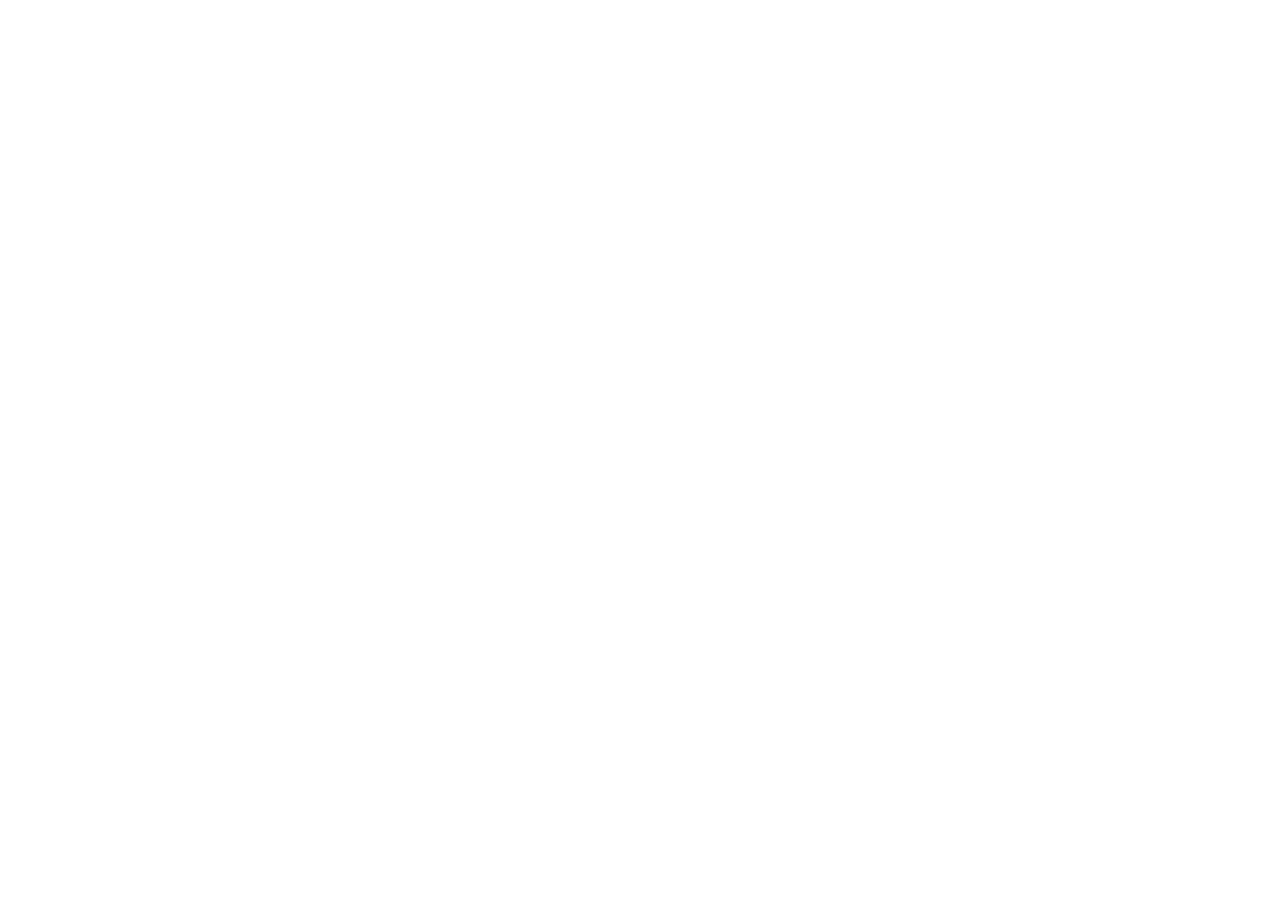
==== scammer-spammer/index.html @ 32a26065 "Add files via upload" ====
<!doctype html>
<html lang="en">
  <head>
    <meta charset="UTF-8" />
    <link rel="icon" type="image/svg+xml" href="/vite.svg" />
    <meta name="viewport" content="width=device-width, initial-scale=1.0" />
    <title>Vite + Vue + TS</title>
    <script type="module" crossorigin src="/assets/index-BvLjT6-2.js"></script>
    <link rel="stylesheet" crossorigin href="/assets/index-2FQKiq5f.css">
  </head>
  <body>
    <div id="app"></div>
  </body>
</html>
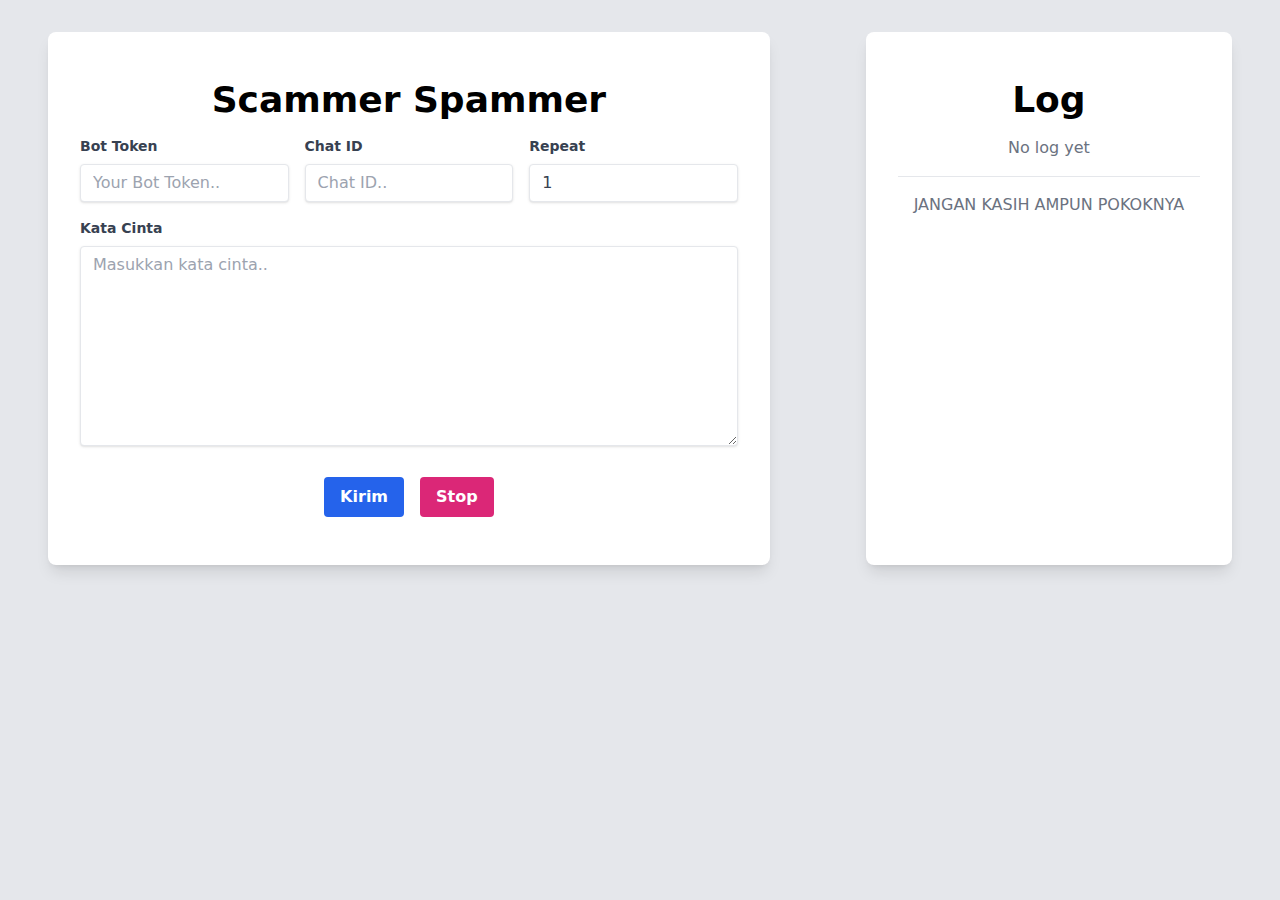
==== commit f872fd26: "Update index.html" ====
--- a/scammer-spammer/index.html
+++ b/scammer-spammer/index.html
@@ -4,9 +4,9 @@
     <meta charset="UTF-8" />
     <link rel="icon" type="image/svg+xml" href="/vite.svg" />
     <meta name="viewport" content="width=device-width, initial-scale=1.0" />
-    <title>Vite + Vue + TS</title>
-    <script type="module" crossorigin src="/assets/index-BvLjT6-2.js"></script>
-    <link rel="stylesheet" crossorigin href="/assets/index-2FQKiq5f.css">
+    <title>Scammer Spammer</title>
+    <script type="module" crossorigin src="assets/index-BvLjT6-2.js"></script>
+    <link rel="stylesheet" crossorigin href="assets/index-2FQKiq5f.css">
   </head>
   <body>
     <div id="app"></div>
--- a/scammer-spammer/assets/index-2FQKiq5f.css
+++ b/scammer-spammer/assets/index-2FQKiq5f.css
@@ -0,0 +1 @@
+*,:before,:after{box-sizing:border-box;border-width:0;border-style:solid;border-color:#e5e7eb}:before,:after{--tw-content: ""}html,:host{line-height:1.5;-webkit-text-size-adjust:100%;-moz-tab-size:4;-o-tab-size:4;tab-size:4;font-family:ui-sans-serif,system-ui,sans-serif,"Apple Color Emoji","Segoe UI Emoji",Segoe UI Symbol,"Noto Color Emoji";font-feature-settings:normal;font-variation-settings:normal;-webkit-tap-highlight-color:transparent}body{margin:0;line-height:inherit}hr{height:0;color:inherit;border-top-width:1px}abbr:where([title]){-webkit-text-decoration:underline dotted;text-decoration:underline dotted}h1,h2,h3,h4,h5,h6{font-size:inherit;font-weight:inherit}a{color:inherit;text-decoration:inherit}b,strong{font-weight:bolder}code,kbd,samp,pre{font-family:ui-monospace,SFMono-Regular,Menlo,Monaco,Consolas,Liberation Mono,Courier New,monospace;font-feature-settings:normal;font-variation-settings:normal;font-size:1em}small{font-size:80%}sub,sup{font-size:75%;line-height:0;position:relative;vertical-align:baseline}sub{bottom:-.25em}sup{top:-.5em}table{text-indent:0;border-color:inherit;border-collapse:collapse}button,input,optgroup,select,textarea{font-family:inherit;font-feature-settings:inherit;font-variation-settings:inherit;font-size:100%;font-weight:inherit;line-height:inherit;color:inherit;margin:0;padding:0}button,select{text-transform:none}button,[type=button],[type=reset],[type=submit]{-webkit-appearance:button;background-color:transparent;background-image:none}:-moz-focusring{outline:auto}:-moz-ui-invalid{box-shadow:none}progress{vertical-align:baseline}::-webkit-inner-spin-button,::-webkit-outer-spin-button{height:auto}[type=search]{-webkit-appearance:textfield;outline-offset:-2px}::-webkit-search-decoration{-webkit-appearance:none}::-webkit-file-upload-button{-webkit-appearance:button;font:inherit}summary{display:list-item}blockquote,dl,dd,h1,h2,h3,h4,h5,h6,hr,figure,p,pre{margin:0}fieldset{margin:0;padding:0}legend{padding:0}ol,ul,menu{list-style:none;margin:0;padding:0}dialog{padding:0}textarea{resize:vertical}input::-moz-placeholder,textarea::-moz-placeholder{opacity:1;color:#9ca3af}input::placeholder,textarea::placeholder{opacity:1;color:#9ca3af}button,[role=button]{cursor:pointer}:disabled{cursor:default}img,svg,video,canvas,audio,iframe,embed,object{display:block;vertical-align:middle}img,video{max-width:100%;height:auto}[hidden]{display:none}*,:before,:after{--tw-border-spacing-x: 0;--tw-border-spacing-y: 0;--tw-translate-x: 0;--tw-translate-y: 0;--tw-rotate: 0;--tw-skew-x: 0;--tw-skew-y: 0;--tw-scale-x: 1;--tw-scale-y: 1;--tw-pan-x: ;--tw-pan-y: ;--tw-pinch-zoom: ;--tw-scroll-snap-strictness: proximity;--tw-gradient-from-position: ;--tw-gradient-via-position: ;--tw-gradient-to-position: ;--tw-ordinal: ;--tw-slashed-zero: ;--tw-numeric-figure: ;--tw-numeric-spacing: ;--tw-numeric-fraction: ;--tw-ring-inset: ;--tw-ring-offset-width: 0px;--tw-ring-offset-color: #fff;--tw-ring-color: rgb(59 130 246 / .5);--tw-ring-offset-shadow: 0 0 #0000;--tw-ring-shadow: 0 0 #0000;--tw-shadow: 0 0 #0000;--tw-shadow-colored: 0 0 #0000;--tw-blur: ;--tw-brightness: ;--tw-contrast: ;--tw-grayscale: ;--tw-hue-rotate: ;--tw-invert: ;--tw-saturate: ;--tw-sepia: ;--tw-drop-shadow: ;--tw-backdrop-blur: ;--tw-backdrop-brightness: ;--tw-backdrop-contrast: ;--tw-backdrop-grayscale: ;--tw-backdrop-hue-rotate: ;--tw-backdrop-invert: ;--tw-backdrop-opacity: ;--tw-backdrop-saturate: ;--tw-backdrop-sepia: }::backdrop{--tw-border-spacing-x: 0;--tw-border-spacing-y: 0;--tw-translate-x: 0;--tw-translate-y: 0;--tw-rotate: 0;--tw-skew-x: 0;--tw-skew-y: 0;--tw-scale-x: 1;--tw-scale-y: 1;--tw-pan-x: ;--tw-pan-y: ;--tw-pinch-zoom: ;--tw-scroll-snap-strictness: proximity;--tw-gradient-from-position: ;--tw-gradient-via-position: ;--tw-gradient-to-position: ;--tw-ordinal: ;--tw-slashed-zero: ;--tw-numeric-figure: ;--tw-numeric-spacing: ;--tw-numeric-fraction: ;--tw-ring-inset: ;--tw-ring-offset-width: 0px;--tw-ring-offset-color: #fff;--tw-ring-color: rgb(59 130 246 / .5);--tw-ring-offset-shadow: 0 0 #0000;--tw-ring-shadow: 0 0 #0000;--tw-shadow: 0 0 #0000;--tw-shadow-colored: 0 0 #0000;--tw-blur: ;--tw-brightness: ;--tw-contrast: ;--tw-grayscale: ;--tw-hue-rotate: ;--tw-invert: ;--tw-saturate: ;--tw-sepia: ;--tw-drop-shadow: ;--tw-backdrop-blur: ;--tw-backdrop-brightness: ;--tw-backdrop-contrast: ;--tw-backdrop-grayscale: ;--tw-backdrop-hue-rotate: ;--tw-backdrop-invert: ;--tw-backdrop-opacity: ;--tw-backdrop-saturate: ;--tw-backdrop-sepia: }.container{width:100%}@media (min-width: 640px){.container{max-width:640px}}@media (min-width: 768px){.container{max-width:768px}}@media (min-width: 1024px){.container{max-width:1024px}}@media (min-width: 1280px){.container{max-width:1280px}}@media (min-width: 1536px){.container{max-width:1536px}}.m-2{margin:.5rem}.mx-auto{margin-left:auto;margin-right:auto}.my-4{margin-top:1rem;margin-bottom:1rem}.mb-2{margin-bottom:.5rem}.mb-4{margin-bottom:1rem}.mb-6{margin-bottom:1.5rem}.mr-4{margin-right:1rem}.mt-2{margin-top:.5rem}.block{display:block}.flex{display:flex}.grid{display:grid}.min-h-screen{min-height:100vh}.w-full{width:100%}.appearance-none{-webkit-appearance:none;-moz-appearance:none;appearance:none}.grid-cols-1{grid-template-columns:repeat(1,minmax(0,1fr))}.flex-col{flex-direction:column}.justify-center{justify-content:center}.gap-4{gap:1rem}.overflow-y-auto{overflow-y:auto}.rounded{border-radius:.25rem}.rounded-lg{border-radius:.5rem}.border{border-width:1px}.border-gray-300{--tw-border-opacity: 1;border-color:rgb(209 213 219 / var(--tw-border-opacity))}.bg-blue-600{--tw-bg-opacity: 1;background-color:rgb(37 99 235 / var(--tw-bg-opacity))}.bg-gray-200{--tw-bg-opacity: 1;background-color:rgb(229 231 235 / var(--tw-bg-opacity))}.bg-pink-600{--tw-bg-opacity: 1;background-color:rgb(219 39 119 / var(--tw-bg-opacity))}.bg-white{--tw-bg-opacity: 1;background-color:rgb(255 255 255 / var(--tw-bg-opacity))}.p-2{padding:.5rem}.p-8{padding:2rem}.px-3{padding-left:.75rem;padding-right:.75rem}.px-4{padding-left:1rem;padding-right:1rem}.py-2{padding-top:.5rem;padding-bottom:.5rem}.text-center{text-align:center}.text-4xl{font-size:2.25rem;line-height:2.5rem}.text-sm{font-size:.875rem;line-height:1.25rem}.font-bold{font-weight:700}.leading-tight{line-height:1.25}.text-blue-500{--tw-text-opacity: 1;color:rgb(59 130 246 / var(--tw-text-opacity))}.text-gray-500{--tw-text-opacity: 1;color:rgb(107 114 128 / var(--tw-text-opacity))}.text-gray-700{--tw-text-opacity: 1;color:rgb(55 65 81 / var(--tw-text-opacity))}.text-white{--tw-text-opacity: 1;color:rgb(255 255 255 / var(--tw-text-opacity))}.shadow{--tw-shadow: 0 1px 3px 0 rgb(0 0 0 / .1), 0 1px 2px -1px rgb(0 0 0 / .1);--tw-shadow-colored: 0 1px 3px 0 var(--tw-shadow-color), 0 1px 2px -1px var(--tw-shadow-color);box-shadow:var(--tw-ring-offset-shadow, 0 0 #0000),var(--tw-ring-shadow, 0 0 #0000),var(--tw-shadow)}.shadow-lg{--tw-shadow: 0 10px 15px -3px rgb(0 0 0 / .1), 0 4px 6px -4px rgb(0 0 0 / .1);--tw-shadow-colored: 0 10px 15px -3px var(--tw-shadow-color), 0 4px 6px -4px var(--tw-shadow-color);box-shadow:var(--tw-ring-offset-shadow, 0 0 #0000),var(--tw-ring-shadow, 0 0 #0000),var(--tw-shadow)}.hover\:bg-blue-700:hover{--tw-bg-opacity: 1;background-color:rgb(29 78 216 / var(--tw-bg-opacity))}.hover\:bg-pink-700:hover{--tw-bg-opacity: 1;background-color:rgb(190 24 93 / var(--tw-bg-opacity))}.hover\:text-blue-700:hover{--tw-text-opacity: 1;color:rgb(29 78 216 / var(--tw-text-opacity))}.focus\:outline-none:focus{outline:2px solid transparent;outline-offset:2px}@media (min-width: 768px){.md\:m-8{margin:2rem}}@media (min-width: 1024px){.lg\:mx-12{margin-left:3rem;margin-right:3rem}.lg\:w-1\/3{width:33.333333%}.lg\:w-2\/3{width:66.666667%}.lg\:grid-cols-3{grid-template-columns:repeat(3,minmax(0,1fr))}.lg\:flex-row{flex-direction:row}}
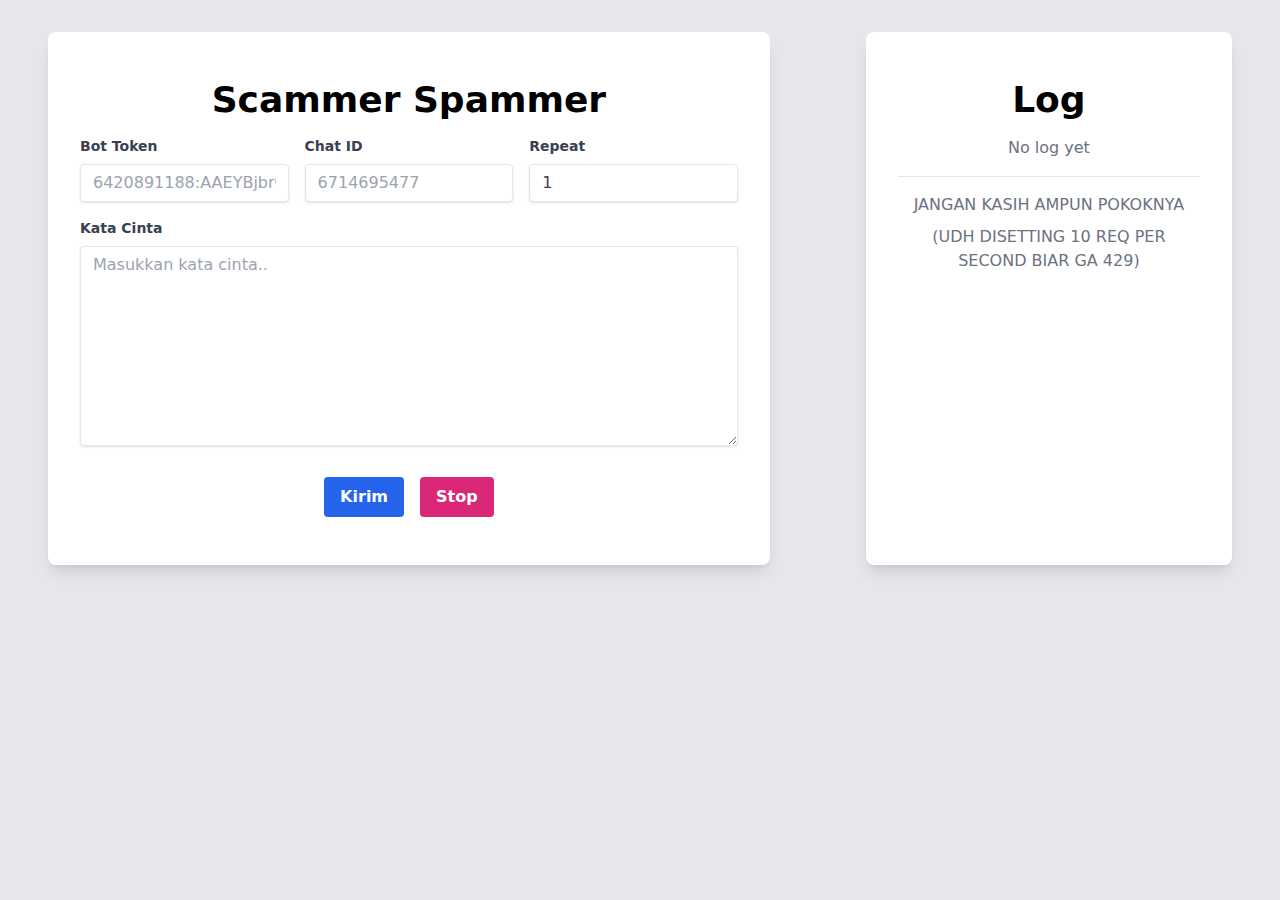
==== commit d94036e5: "Add files via upload" ====
--- a/scammer-spammer/index.html
+++ b/scammer-spammer/index.html
@@ -2,10 +2,10 @@
 <html lang="en">
   <head>
     <meta charset="UTF-8" />
-    <link rel="icon" type="image/svg+xml" href="/vite.svg" />
+    <link rel="icon" type="image/svg+xml" href="vite.svg" />
     <meta name="viewport" content="width=device-width, initial-scale=1.0" />
-    <title>Scammer Spammer</title>
-    <script type="module" crossorigin src="assets/index-BvLjT6-2.js"></script>
+    <title>Vite + Vue + TS</title>
+    <script type="module" crossorigin src="assets/index-BhWEnT-V.js"></script>
     <link rel="stylesheet" crossorigin href="assets/index-2FQKiq5f.css">
   </head>
   <body>
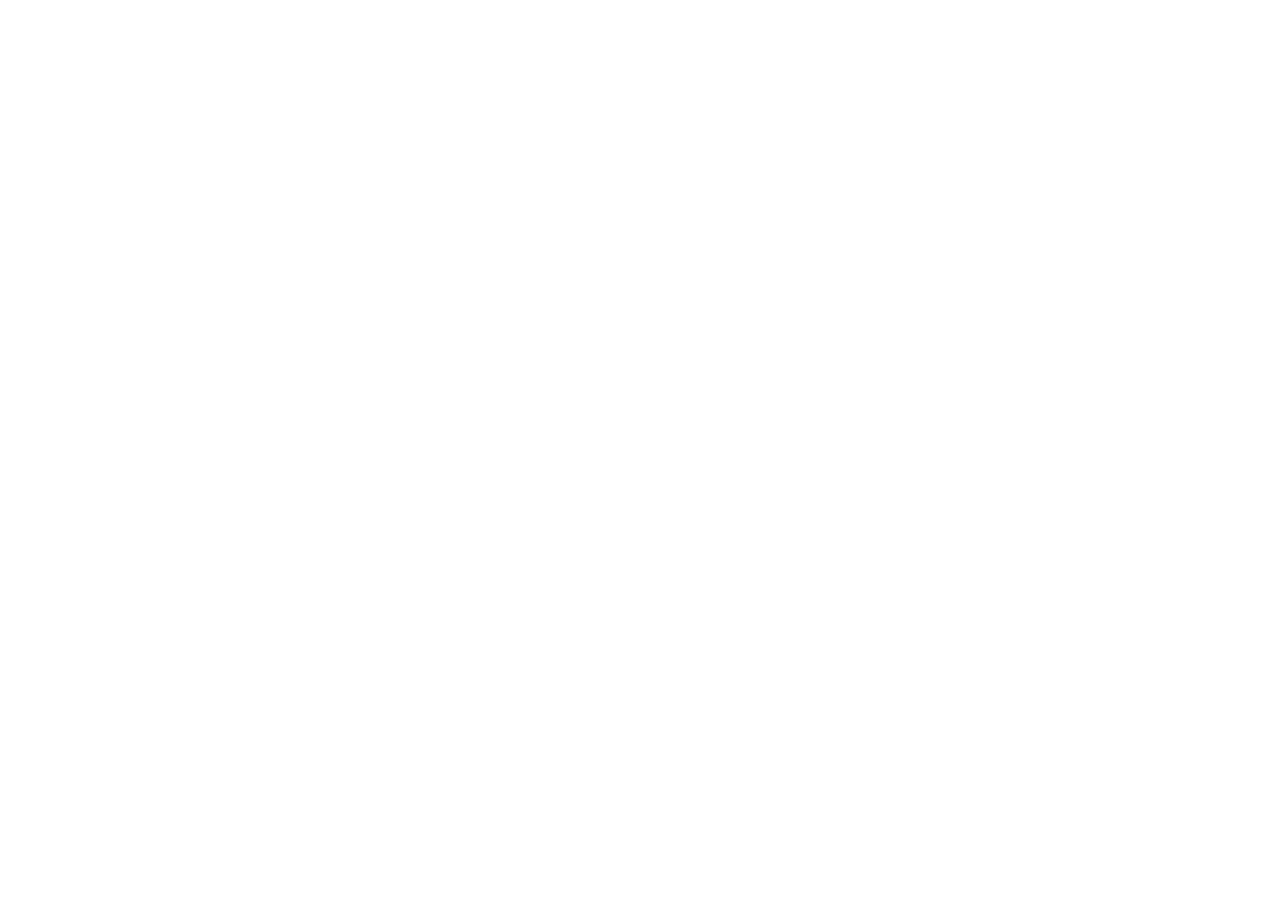
==== commit 6018a1ab: "Add files via upload" ====
--- a/scammer-spammer/index.html
+++ b/scammer-spammer/index.html
@@ -1,14 +1 @@
-<!doctype html>
-<html lang="en">
-  <head>
-    <meta charset="UTF-8" />
-    <link rel="icon" type="image/svg+xml" href="vite.svg" />
-    <meta name="viewport" content="width=device-width, initial-scale=1.0" />
-    <title>Vite + Vue + TS</title>
-    <script type="module" crossorigin src="assets/index-BhWEnT-V.js"></script>
-    <link rel="stylesheet" crossorigin href="assets/index-2FQKiq5f.css">
-  </head>
-  <body>
-    <div id="app"></div>
-  </body>
-</html>
+<!doctype html><html lang="en"><head><meta charset="utf-8"/><link rel="icon" href="/favicon.ico"/><meta name="viewport" content="width=device-width,initial-scale=1"/><meta name="theme-color" content="#000000"/><meta name="description" content="Web site created using create-react-app"/><link rel="apple-touch-icon" href="/logo192.png"/><link rel="manifest" href="/manifest.json"/><title>React App</title><script defer="defer" src="/static/js/main.bf180de5.js"></script><link href="/static/css/main.eea4e89c.css" rel="stylesheet"></head><body><noscript>You need to enable JavaScript to run this app.</noscript><div id="root"></div></body></html>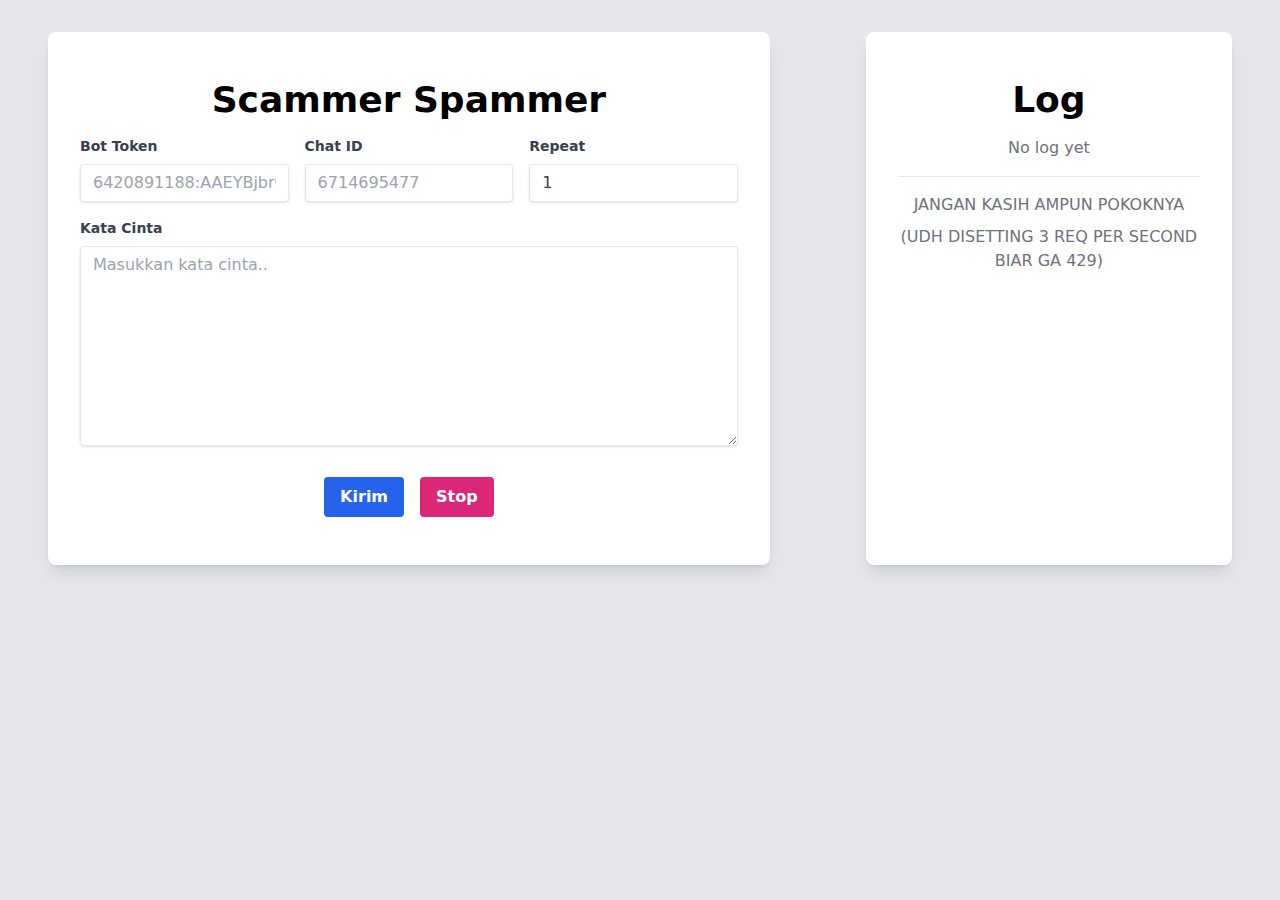
==== commit 490ee61e: "Revert "Add files via upload"" ====
--- a/scammer-spammer/index.html
+++ b/scammer-spammer/index.html
@@ -1 +1,14 @@
-<!doctype html><html lang="en"><head><meta charset="utf-8"/><link rel="icon" href="/favicon.ico"/><meta name="viewport" content="width=device-width,initial-scale=1"/><meta name="theme-color" content="#000000"/><meta name="description" content="Web site created using create-react-app"/><link rel="apple-touch-icon" href="/logo192.png"/><link rel="manifest" href="/manifest.json"/><title>React App</title><script defer="defer" src="/static/js/main.bf180de5.js"></script><link href="/static/css/main.eea4e89c.css" rel="stylesheet"></head><body><noscript>You need to enable JavaScript to run this app.</noscript><div id="root"></div></body></html>+<!doctype html>
+<html lang="en">
+  <head>
+    <meta charset="UTF-8" />
+    <link rel="icon" type="image/svg+xml" href="vite.svg" />
+    <meta name="viewport" content="width=device-width, initial-scale=1.0" />
+    <title>Scammer Spammer</title>
+    <script type="module" crossorigin src="assets/index-BhWEnT-V.js"></script>
+    <link rel="stylesheet" crossorigin href="assets/index-2FQKiq5f.css">
+  </head>
+  <body>
+    <div id="app"></div>
+  </body>
+</html>
--- a/scammer-spammer/assets/index-2FQKiq5f.css
+++ b/scammer-spammer/assets/index-2FQKiq5f.css
@@ -0,0 +1 @@
+*,:before,:after{box-sizing:border-box;border-width:0;border-style:solid;border-color:#e5e7eb}:before,:after{--tw-content: ""}html,:host{line-height:1.5;-webkit-text-size-adjust:100%;-moz-tab-size:4;-o-tab-size:4;tab-size:4;font-family:ui-sans-serif,system-ui,sans-serif,"Apple Color Emoji","Segoe UI Emoji",Segoe UI Symbol,"Noto Color Emoji";font-feature-settings:normal;font-variation-settings:normal;-webkit-tap-highlight-color:transparent}body{margin:0;line-height:inherit}hr{height:0;color:inherit;border-top-width:1px}abbr:where([title]){-webkit-text-decoration:underline dotted;text-decoration:underline dotted}h1,h2,h3,h4,h5,h6{font-size:inherit;font-weight:inherit}a{color:inherit;text-decoration:inherit}b,strong{font-weight:bolder}code,kbd,samp,pre{font-family:ui-monospace,SFMono-Regular,Menlo,Monaco,Consolas,Liberation Mono,Courier New,monospace;font-feature-settings:normal;font-variation-settings:normal;font-size:1em}small{font-size:80%}sub,sup{font-size:75%;line-height:0;position:relative;vertical-align:baseline}sub{bottom:-.25em}sup{top:-.5em}table{text-indent:0;border-color:inherit;border-collapse:collapse}button,input,optgroup,select,textarea{font-family:inherit;font-feature-settings:inherit;font-variation-settings:inherit;font-size:100%;font-weight:inherit;line-height:inherit;color:inherit;margin:0;padding:0}button,select{text-transform:none}button,[type=button],[type=reset],[type=submit]{-webkit-appearance:button;background-color:transparent;background-image:none}:-moz-focusring{outline:auto}:-moz-ui-invalid{box-shadow:none}progress{vertical-align:baseline}::-webkit-inner-spin-button,::-webkit-outer-spin-button{height:auto}[type=search]{-webkit-appearance:textfield;outline-offset:-2px}::-webkit-search-decoration{-webkit-appearance:none}::-webkit-file-upload-button{-webkit-appearance:button;font:inherit}summary{display:list-item}blockquote,dl,dd,h1,h2,h3,h4,h5,h6,hr,figure,p,pre{margin:0}fieldset{margin:0;padding:0}legend{padding:0}ol,ul,menu{list-style:none;margin:0;padding:0}dialog{padding:0}textarea{resize:vertical}input::-moz-placeholder,textarea::-moz-placeholder{opacity:1;color:#9ca3af}input::placeholder,textarea::placeholder{opacity:1;color:#9ca3af}button,[role=button]{cursor:pointer}:disabled{cursor:default}img,svg,video,canvas,audio,iframe,embed,object{display:block;vertical-align:middle}img,video{max-width:100%;height:auto}[hidden]{display:none}*,:before,:after{--tw-border-spacing-x: 0;--tw-border-spacing-y: 0;--tw-translate-x: 0;--tw-translate-y: 0;--tw-rotate: 0;--tw-skew-x: 0;--tw-skew-y: 0;--tw-scale-x: 1;--tw-scale-y: 1;--tw-pan-x: ;--tw-pan-y: ;--tw-pinch-zoom: ;--tw-scroll-snap-strictness: proximity;--tw-gradient-from-position: ;--tw-gradient-via-position: ;--tw-gradient-to-position: ;--tw-ordinal: ;--tw-slashed-zero: ;--tw-numeric-figure: ;--tw-numeric-spacing: ;--tw-numeric-fraction: ;--tw-ring-inset: ;--tw-ring-offset-width: 0px;--tw-ring-offset-color: #fff;--tw-ring-color: rgb(59 130 246 / .5);--tw-ring-offset-shadow: 0 0 #0000;--tw-ring-shadow: 0 0 #0000;--tw-shadow: 0 0 #0000;--tw-shadow-colored: 0 0 #0000;--tw-blur: ;--tw-brightness: ;--tw-contrast: ;--tw-grayscale: ;--tw-hue-rotate: ;--tw-invert: ;--tw-saturate: ;--tw-sepia: ;--tw-drop-shadow: ;--tw-backdrop-blur: ;--tw-backdrop-brightness: ;--tw-backdrop-contrast: ;--tw-backdrop-grayscale: ;--tw-backdrop-hue-rotate: ;--tw-backdrop-invert: ;--tw-backdrop-opacity: ;--tw-backdrop-saturate: ;--tw-backdrop-sepia: }::backdrop{--tw-border-spacing-x: 0;--tw-border-spacing-y: 0;--tw-translate-x: 0;--tw-translate-y: 0;--tw-rotate: 0;--tw-skew-x: 0;--tw-skew-y: 0;--tw-scale-x: 1;--tw-scale-y: 1;--tw-pan-x: ;--tw-pan-y: ;--tw-pinch-zoom: ;--tw-scroll-snap-strictness: proximity;--tw-gradient-from-position: ;--tw-gradient-via-position: ;--tw-gradient-to-position: ;--tw-ordinal: ;--tw-slashed-zero: ;--tw-numeric-figure: ;--tw-numeric-spacing: ;--tw-numeric-fraction: ;--tw-ring-inset: ;--tw-ring-offset-width: 0px;--tw-ring-offset-color: #fff;--tw-ring-color: rgb(59 130 246 / .5);--tw-ring-offset-shadow: 0 0 #0000;--tw-ring-shadow: 0 0 #0000;--tw-shadow: 0 0 #0000;--tw-shadow-colored: 0 0 #0000;--tw-blur: ;--tw-brightness: ;--tw-contrast: ;--tw-grayscale: ;--tw-hue-rotate: ;--tw-invert: ;--tw-saturate: ;--tw-sepia: ;--tw-drop-shadow: ;--tw-backdrop-blur: ;--tw-backdrop-brightness: ;--tw-backdrop-contrast: ;--tw-backdrop-grayscale: ;--tw-backdrop-hue-rotate: ;--tw-backdrop-invert: ;--tw-backdrop-opacity: ;--tw-backdrop-saturate: ;--tw-backdrop-sepia: }.container{width:100%}@media (min-width: 640px){.container{max-width:640px}}@media (min-width: 768px){.container{max-width:768px}}@media (min-width: 1024px){.container{max-width:1024px}}@media (min-width: 1280px){.container{max-width:1280px}}@media (min-width: 1536px){.container{max-width:1536px}}.m-2{margin:.5rem}.mx-auto{margin-left:auto;margin-right:auto}.my-4{margin-top:1rem;margin-bottom:1rem}.mb-2{margin-bottom:.5rem}.mb-4{margin-bottom:1rem}.mb-6{margin-bottom:1.5rem}.mr-4{margin-right:1rem}.mt-2{margin-top:.5rem}.block{display:block}.flex{display:flex}.grid{display:grid}.min-h-screen{min-height:100vh}.w-full{width:100%}.appearance-none{-webkit-appearance:none;-moz-appearance:none;appearance:none}.grid-cols-1{grid-template-columns:repeat(1,minmax(0,1fr))}.flex-col{flex-direction:column}.justify-center{justify-content:center}.gap-4{gap:1rem}.overflow-y-auto{overflow-y:auto}.rounded{border-radius:.25rem}.rounded-lg{border-radius:.5rem}.border{border-width:1px}.border-gray-300{--tw-border-opacity: 1;border-color:rgb(209 213 219 / var(--tw-border-opacity))}.bg-blue-600{--tw-bg-opacity: 1;background-color:rgb(37 99 235 / var(--tw-bg-opacity))}.bg-gray-200{--tw-bg-opacity: 1;background-color:rgb(229 231 235 / var(--tw-bg-opacity))}.bg-pink-600{--tw-bg-opacity: 1;background-color:rgb(219 39 119 / var(--tw-bg-opacity))}.bg-white{--tw-bg-opacity: 1;background-color:rgb(255 255 255 / var(--tw-bg-opacity))}.p-2{padding:.5rem}.p-8{padding:2rem}.px-3{padding-left:.75rem;padding-right:.75rem}.px-4{padding-left:1rem;padding-right:1rem}.py-2{padding-top:.5rem;padding-bottom:.5rem}.text-center{text-align:center}.text-4xl{font-size:2.25rem;line-height:2.5rem}.text-sm{font-size:.875rem;line-height:1.25rem}.font-bold{font-weight:700}.leading-tight{line-height:1.25}.text-blue-500{--tw-text-opacity: 1;color:rgb(59 130 246 / var(--tw-text-opacity))}.text-gray-500{--tw-text-opacity: 1;color:rgb(107 114 128 / var(--tw-text-opacity))}.text-gray-700{--tw-text-opacity: 1;color:rgb(55 65 81 / var(--tw-text-opacity))}.text-white{--tw-text-opacity: 1;color:rgb(255 255 255 / var(--tw-text-opacity))}.shadow{--tw-shadow: 0 1px 3px 0 rgb(0 0 0 / .1), 0 1px 2px -1px rgb(0 0 0 / .1);--tw-shadow-colored: 0 1px 3px 0 var(--tw-shadow-color), 0 1px 2px -1px var(--tw-shadow-color);box-shadow:var(--tw-ring-offset-shadow, 0 0 #0000),var(--tw-ring-shadow, 0 0 #0000),var(--tw-shadow)}.shadow-lg{--tw-shadow: 0 10px 15px -3px rgb(0 0 0 / .1), 0 4px 6px -4px rgb(0 0 0 / .1);--tw-shadow-colored: 0 10px 15px -3px var(--tw-shadow-color), 0 4px 6px -4px var(--tw-shadow-color);box-shadow:var(--tw-ring-offset-shadow, 0 0 #0000),var(--tw-ring-shadow, 0 0 #0000),var(--tw-shadow)}.hover\:bg-blue-700:hover{--tw-bg-opacity: 1;background-color:rgb(29 78 216 / var(--tw-bg-opacity))}.hover\:bg-pink-700:hover{--tw-bg-opacity: 1;background-color:rgb(190 24 93 / var(--tw-bg-opacity))}.hover\:text-blue-700:hover{--tw-text-opacity: 1;color:rgb(29 78 216 / var(--tw-text-opacity))}.focus\:outline-none:focus{outline:2px solid transparent;outline-offset:2px}@media (min-width: 768px){.md\:m-8{margin:2rem}}@media (min-width: 1024px){.lg\:mx-12{margin-left:3rem;margin-right:3rem}.lg\:w-1\/3{width:33.333333%}.lg\:w-2\/3{width:66.666667%}.lg\:grid-cols-3{grid-template-columns:repeat(3,minmax(0,1fr))}.lg\:flex-row{flex-direction:row}}
